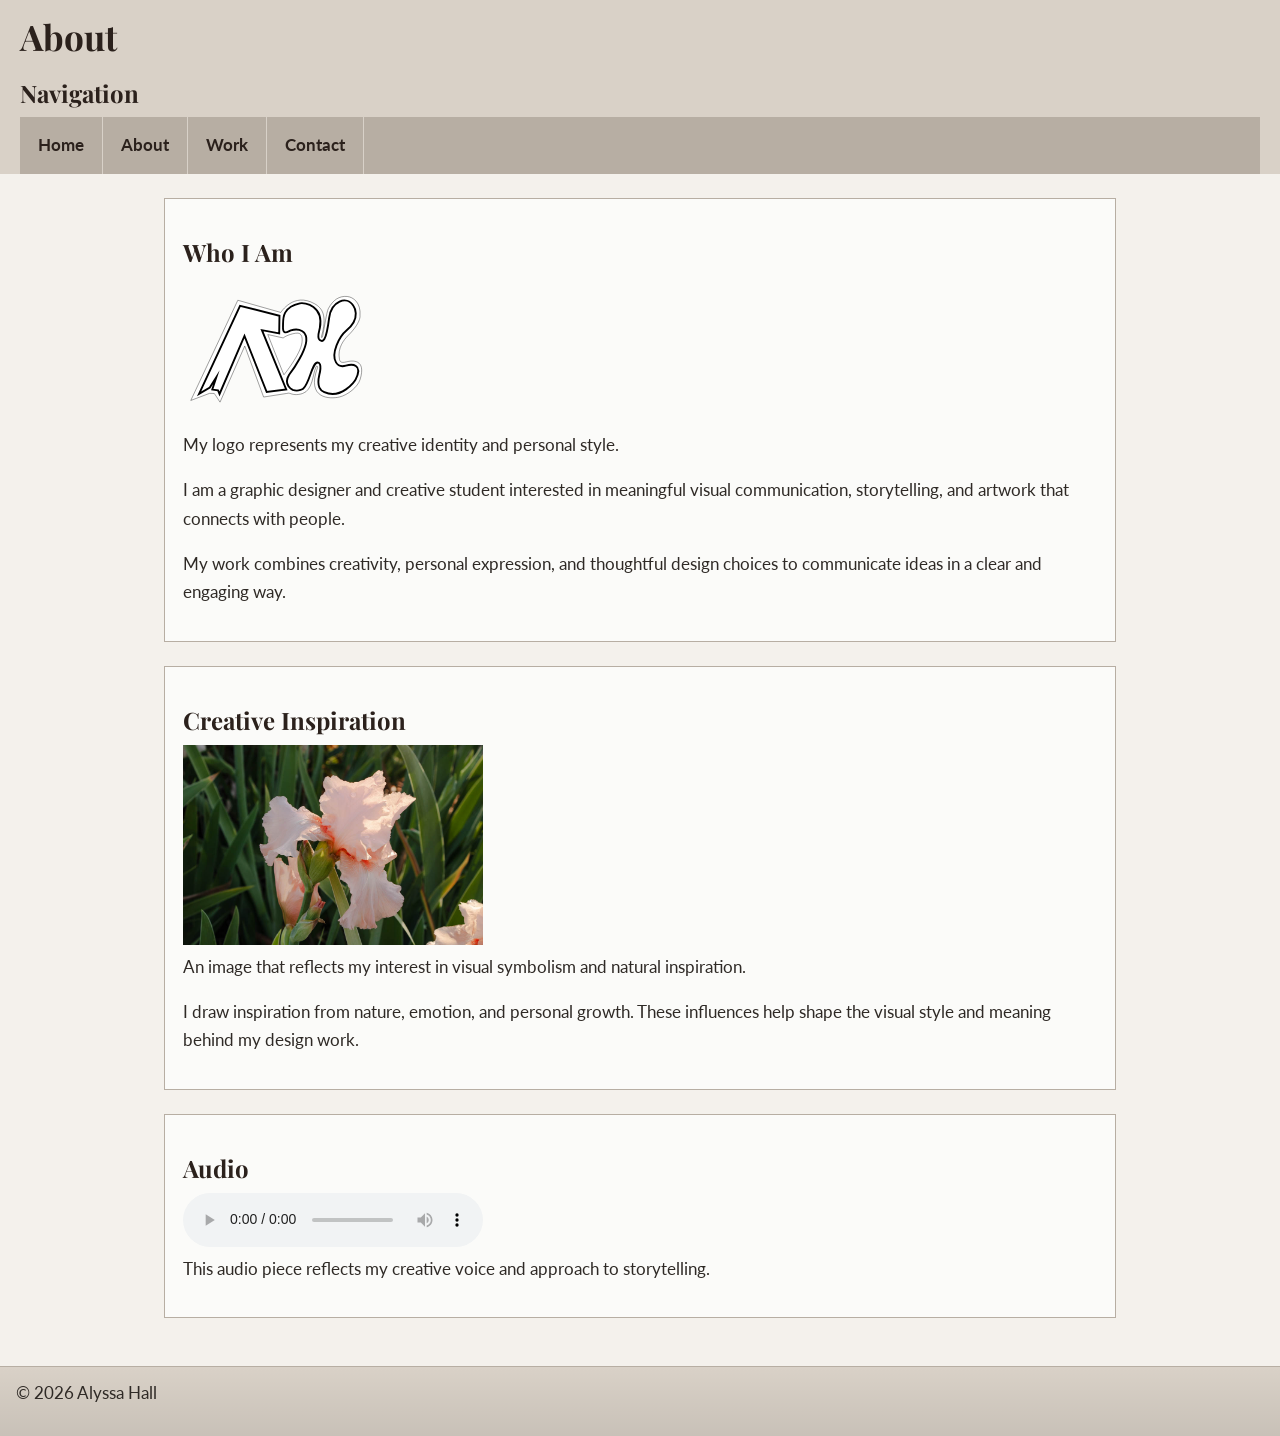
==== about.html @ 1d7da91b "Add files via upload" ====
<!DOCTYPE html>
<html lang="en">
<head>
  <meta charset="UTF-8">
  <meta name="viewport" content="width=device-width, initial-scale=1.0">
  <title>Alyssa Hall | About</title>

  <link rel="preconnect" href="https://fonts.googleapis.com">
  <link rel="preconnect" href="https://fonts.gstatic.com" crossorigin>

  <link href="https://fonts.googleapis.com/css2?family=Lato:wght@400;700&family=Playfair+Display:wght@700&display=swap" rel="stylesheet">

  <link rel="stylesheet" href="css/styles.css">
</head>
<body>

  <header>
    <h1>About</h1>

    <h2>Navigation</h2>

    <nav aria-label="Primary">
      <ul>
        <li><a class="nav-home" href="index.html">Home</a></li>
        <li><a href="about.html">About</a></li>
        <li><a class="nav-work" href="work.html">Work</a></li>
        <li><a class="nav-contact" href="contact.html">Contact</a></li>
      </ul>
    </nav>
  </header>

  <main>
    <section>
      <h2>Who I Am</h2>

      <figure>
        <object data="img/logo.svg" type="image/svg+xml" width="200">
          Alyssa Hall logo
        </object>

        <figcaption>My logo represents my creative identity and personal style.</figcaption>
      </figure>

      <p>I am a graphic designer and creative student interested in <span class="highlight">meaningful visual communication</span>, storytelling, and artwork that connects with people.</p>

      <p>My work combines creativity, personal expression, and thoughtful design choices to communicate ideas in a clear and engaging way.</p>
    </section>

    <section>
      <h2>Creative Inspiration</h2>

      <figure>
        <img src="img/iris.jpg" alt="Purple iris flower representing natural inspiration and visual symbolism" width="300">

        <figcaption>An image that reflects my interest in visual symbolism and natural inspiration.</figcaption>
      </figure>

      <p>I draw inspiration from nature, emotion, and personal growth. These influences help shape the visual style and meaning behind my design work.</p>
    </section>

    <section>
      <h2>Audio</h2>

      <figure>
        <audio controls>
          <source src="media/art-poem.m4a" type="audio/mp4">
          Your browser does not support the audio element.
        </audio>

        <figcaption>This audio piece reflects my creative voice and approach to storytelling.</figcaption>
      </figure>
    </section>
  </main>

  <footer>
    <p>&copy; 2026 Alyssa Hall</p>
  </footer>

</body>
</html>
---- css/styles.css ----
/* ===== Week 7: Base styles ===== */

* {
  box-sizing: border-box;
}

/* ===== Week 9: Typography ===== */

body {
  font-family: "Lato", Arial, Helvetica, sans-serif;
  font-size: 17px;
  line-height: 1.7;
  margin: 0;
  padding: 0;
  background-color: #f4f1ec;
  color: #2f2a26;
}

main {
  max-width: 1000px;
  margin: 0 auto;
  padding: 24px;
}

h1,
h2,
h3 {
  font-family: "Playfair Display", "Lato", Arial, Helvetica, sans-serif;
  color: #2b211c;
}

h1 {
  font-size: 2.2rem;
  line-height: 1.2;
  margin: 0 0 0.5rem 0;
}

h2 {
  font-size: 1.5rem;
  line-height: 1.3;
  margin: 1.25rem 0 0.5rem 0;
}

h3 {
  font-size: 1.15rem;
  margin: 1rem 0 0.5rem 0;
}

p {
  margin: 0 0 1rem 0;
}

/* ===== Header ===== */

header {
  background-color: #d9d1c7;
  padding: 16px 20px 0 20px;
}

/* ===== Sections ===== */

section {
  border: 1px solid #b7aea3;
  padding: 18px;
  margin-bottom: 24px;
  background-color: rgba(255, 255, 255, 0.7);
}

/* ===== Navigation ===== */

header nav ul {
  list-style: none;
  margin: 0;
  padding: 0;
  overflow: hidden;
  background-color: #b7aea3;
}

header nav li {
  float: left;
}

header nav a {
  display: block;
  padding: 14px 18px;
  text-decoration: none;
  border-right: 1px solid #d8d1c8;
  color: #2b211c;
  font-weight: 700;

  transition:
    background-color 160ms ease,
    color 160ms ease;
}

header nav a:hover {
  text-decoration: none;
  background-color: #c8beb3;
  color: #000;
}

/* ===== Week 10: Focus ===== */

header nav a:focus {
  outline: 2px solid currentColor;
  outline-offset: 2px;
}

/* ===== Week 11: CSS sprites for nav icons ===== */

/*
header nav a.nav-home,
header nav a.nav-work,
header nav a.nav-contact {
  background-image: url("../img/sprite.png");
  background-repeat: no-repeat;
  background-size: 96px 32px;
  padding-left: 46px;
  min-width: 120px;
  background-position-y: center;
}

header nav a.nav-home {
  background-position: 12px center;
}

header nav a.nav-work {
  background-position: -20px center;
}

header nav a.nav-contact {
  background-position: -52px center;
}
*/

/* ===== Hero ===== */

.hero {
  margin-left: calc(50% - 50vw);
  margin-right: calc(50% - 50vw);
  padding: 64px 16px;

  background-image:
    linear-gradient(rgba(0, 0, 0, 0.55),
    rgba(0, 0, 0, 0.55)),
    url("../img/selfportrait.jpg");

  background-size: cover;
  background-position: center;

  color: #fff;
  border: none;
  background-color: transparent;
}

.hero-inner {
  max-width: 900px;
  margin: 0 auto;

  animation: softReveal 700ms ease-out;
}

.hero h2 {
  margin-top: 0;
  color: #fff;
}

/* ===== Feature ===== */

.feature {
  position: relative;
  display: inline-block;
  max-width: 420px;
}

.feature img {
  display: block;
  max-width: 100%;
  border: 1px solid #8f8579;
}

.badge {
  position: absolute;
  left: 14px;
  bottom: 14px;

  padding: 8px 14px;

  background: rgba(32, 25, 22, 0.72);
  color: #ffffff;
}

/* ===== Media ===== */

img,
video,
audio,
object {
  max-width: 100%;
  display: block;
}

figure {
  margin: 0 0 16px 0;
}

figcaption {
  margin-top: 8px;
}

/* ===== Table ===== */

table {
  border-collapse: collapse;
  width: 100%;
}

th,
td {
  border: 1px solid #b7aea3;
  padding: 10px;
}

caption {
  margin-bottom: 10px;
  font-weight: bold;
}

/* ===== Form ===== */

form {
  max-width: 700px;
}

label {
  display: block;
  margin-top: 10px;
}

input,
select,
textarea,
button {
  margin-top: 6px;
  margin-bottom: 12px;
  padding: 8px;
  max-width: 100%;
  font-family: inherit;
  font-size: 1rem;
}

input,
select,
textarea {
  width: 100%;
}

input[type="radio"],
input[type="checkbox"] {
  width: auto;
  margin-right: 8px;
}

textarea {
  min-height: 120px;
}

small {
  display: block;
  margin-top: -6px;
  margin-bottom: 12px;
}

fieldset {
  margin-bottom: 12px;
  padding: 12px;
  border: 1px solid #b7aea3;
}

fieldset label {
  display: block;
  margin-top: 8px;
}

button {
  cursor: pointer;
}

/* ===== Week 14: Submit button polish ===== */

button[type="submit"] {
  border-radius: 8px;

  transition:
    transform 160ms ease,
    background-color 160ms ease;
}

button[type="submit"]:hover {
  transform: translateY(-2px);
  background-color: #b7aea3;
}

/* ===== Week 10: Form Focus ===== */

input:focus,
select:focus,
textarea:focus,
button:focus {
  outline: 2px solid #2b211c;
  outline-offset: 2px;
}

/* ===== Footer ===== */

footer {
  border-top: 1px solid #b7aea3;
  padding: 12px 16px;

  background:
    linear-gradient(
      180deg,
      rgba(0, 0, 0, 0),
      rgba(0, 0, 0, 0.08)
    ),
    #d9d1c7;
}

/* ===== Week 14: Projects Grid ===== */

.projects {
  display: grid;
  grid-template-columns: repeat(auto-fit, minmax(180px, 1fr));
  gap: 20px;
}

/* ===== Featured project ===== */

@media screen and (min-width: 850px) {

  .projects .project.featured {
    grid-row: span 2;
    display: grid;
    align-content: center;
    font-size: 1.05rem;
  }

}

/* ===== Week 14: Project card polish ===== */

.projects .project {
  border-radius: 12px;
  box-shadow: 0 3px 12px rgba(0,0,0,0.10);

  padding: 14px;

  background-color: rgba(255,255,255,0.85);

  transition:
    transform 180ms ease,
    box-shadow 180ms ease,
    background-color 180ms ease;
}

.projects .project:hover {
  transform: translateY(-5px);

  box-shadow:
    0 8px 20px rgba(0,0,0,0.14);

  background-color: rgba(255,255,255,0.96);
}

/* ===== Week 14: Soft reveal animation ===== */

@keyframes softReveal {

  0% {
    opacity: 0;
    transform: scale(0.98) translateY(8px);
    filter: blur(2px);
  }

  100% {
    opacity: 1;
    transform: scale(1) translateY(0);
    filter: blur(0);
  }

}

/* ===== Responsive breakpoints ===== */

/* Medium screens */

@media (max-width: 900px) {

  section {
    padding: 10px;
  }

  header nav a {
    padding: 10px 12px;
  }

  .projects {
    grid-template-columns:
      repeat(auto-fit, minmax(220px, 1fr));
  }

}

/* Small screens */

@media (max-width: 600px) {

  header nav li {
    float: none;
  }

  header nav a {
    display: block;
    border-right: none;
    border-bottom: 1px solid #ccc;
  }

}

/* ===== Week 14: Reduced motion accessibility ===== */

@media (prefers-reduced-motion: reduce) {

  * {
    animation: none !important;
    transition: none !important;
    scroll-behavior: auto !important;
  }

}
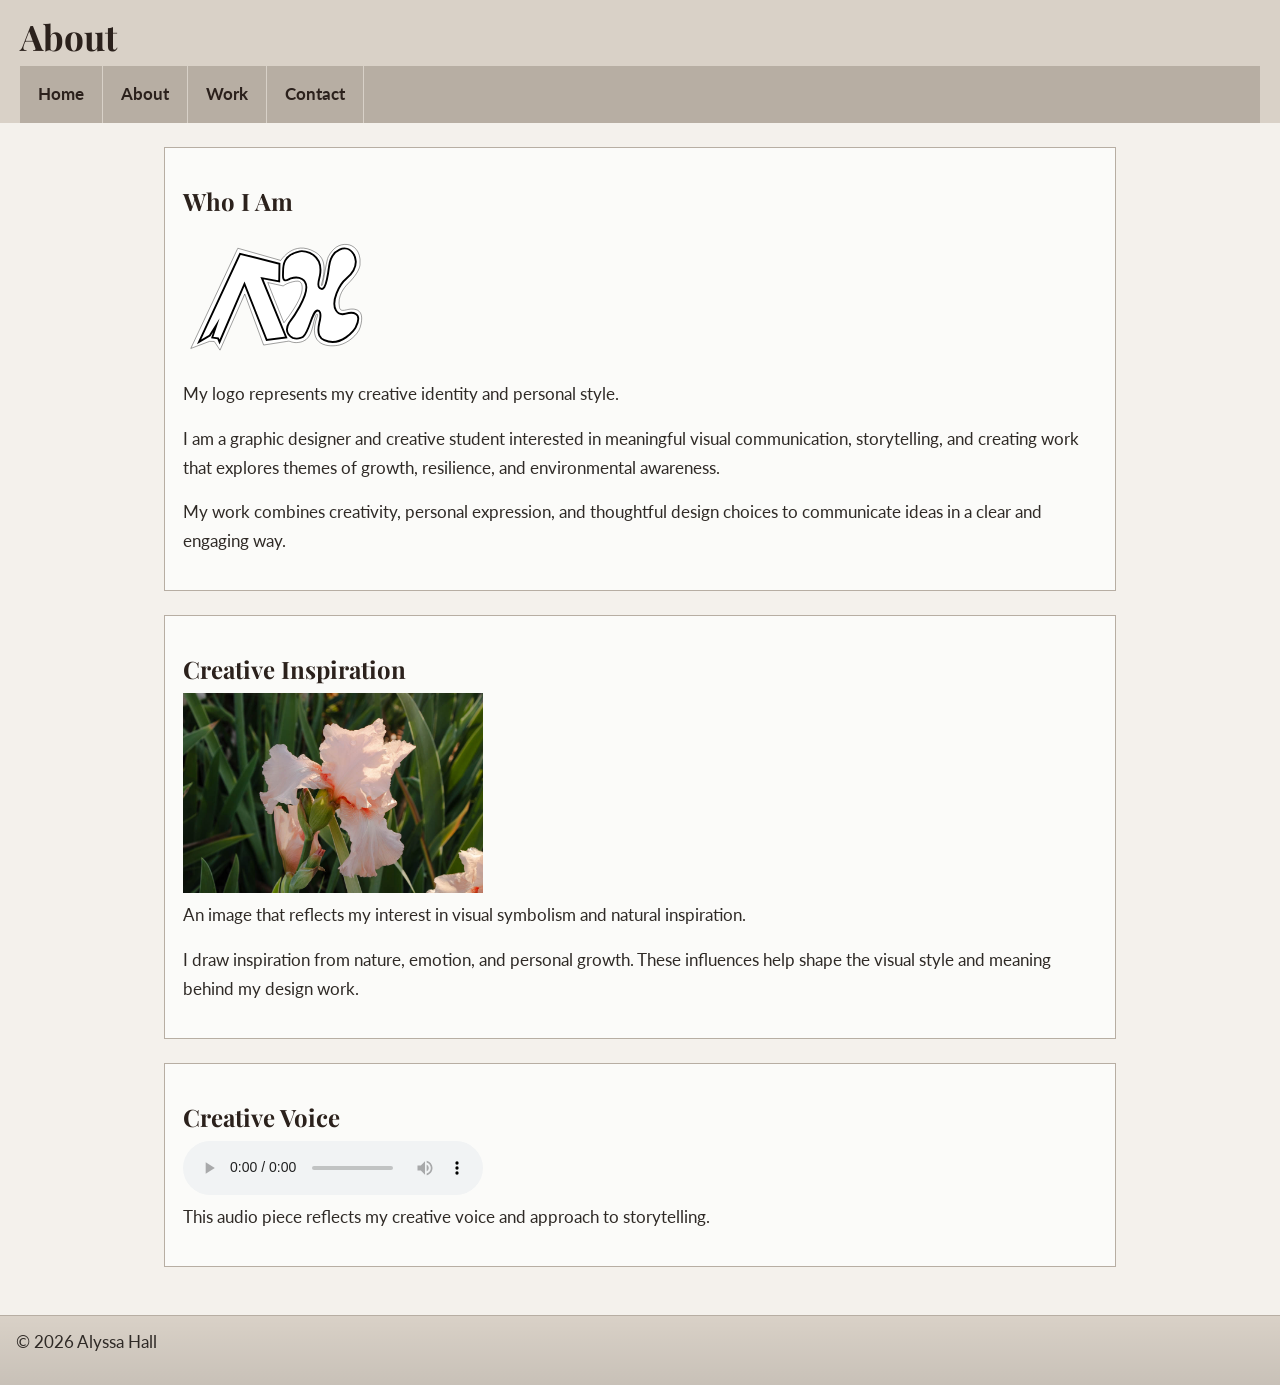
==== commit 60ffdf12: "Update about.html" ====
--- a/about.html
+++ b/about.html
@@ -14,12 +14,9 @@
 </head>
 <body>
 
-  <header>
-    <h1>About</h1>
-
-    <h2>Navigation</h2>
-
-    <nav aria-label="Primary">
+ <header>
+  <h1>About</h1>
+  <nav aria-label="Primary">
       <ul>
         <li><a class="nav-home" href="index.html">Home</a></li>
         <li><a href="about.html">About</a></li>
@@ -41,7 +38,7 @@
         <figcaption>My logo represents my creative identity and personal style.</figcaption>
       </figure>
 
-      <p>I am a graphic designer and creative student interested in <span class="highlight">meaningful visual communication</span>, storytelling, and artwork that connects with people.</p>
+      <p>I am a graphic designer and creative student interested in <span class="highlight">meaningful visual communication</span>, storytelling, and creating work that explores themes of growth, resilience, and environmental awareness.</p>
 
       <p>My work combines creativity, personal expression, and thoughtful design choices to communicate ideas in a clear and engaging way.</p>
     </section>
@@ -59,7 +56,7 @@
     </section>
 
     <section>
-      <h2>Audio</h2>
+      <h2>Creative Voice</h2>
 
       <figure>
         <audio controls>
@@ -77,4 +74,4 @@
   </footer>
 
 </body>
-</html>+</html>
